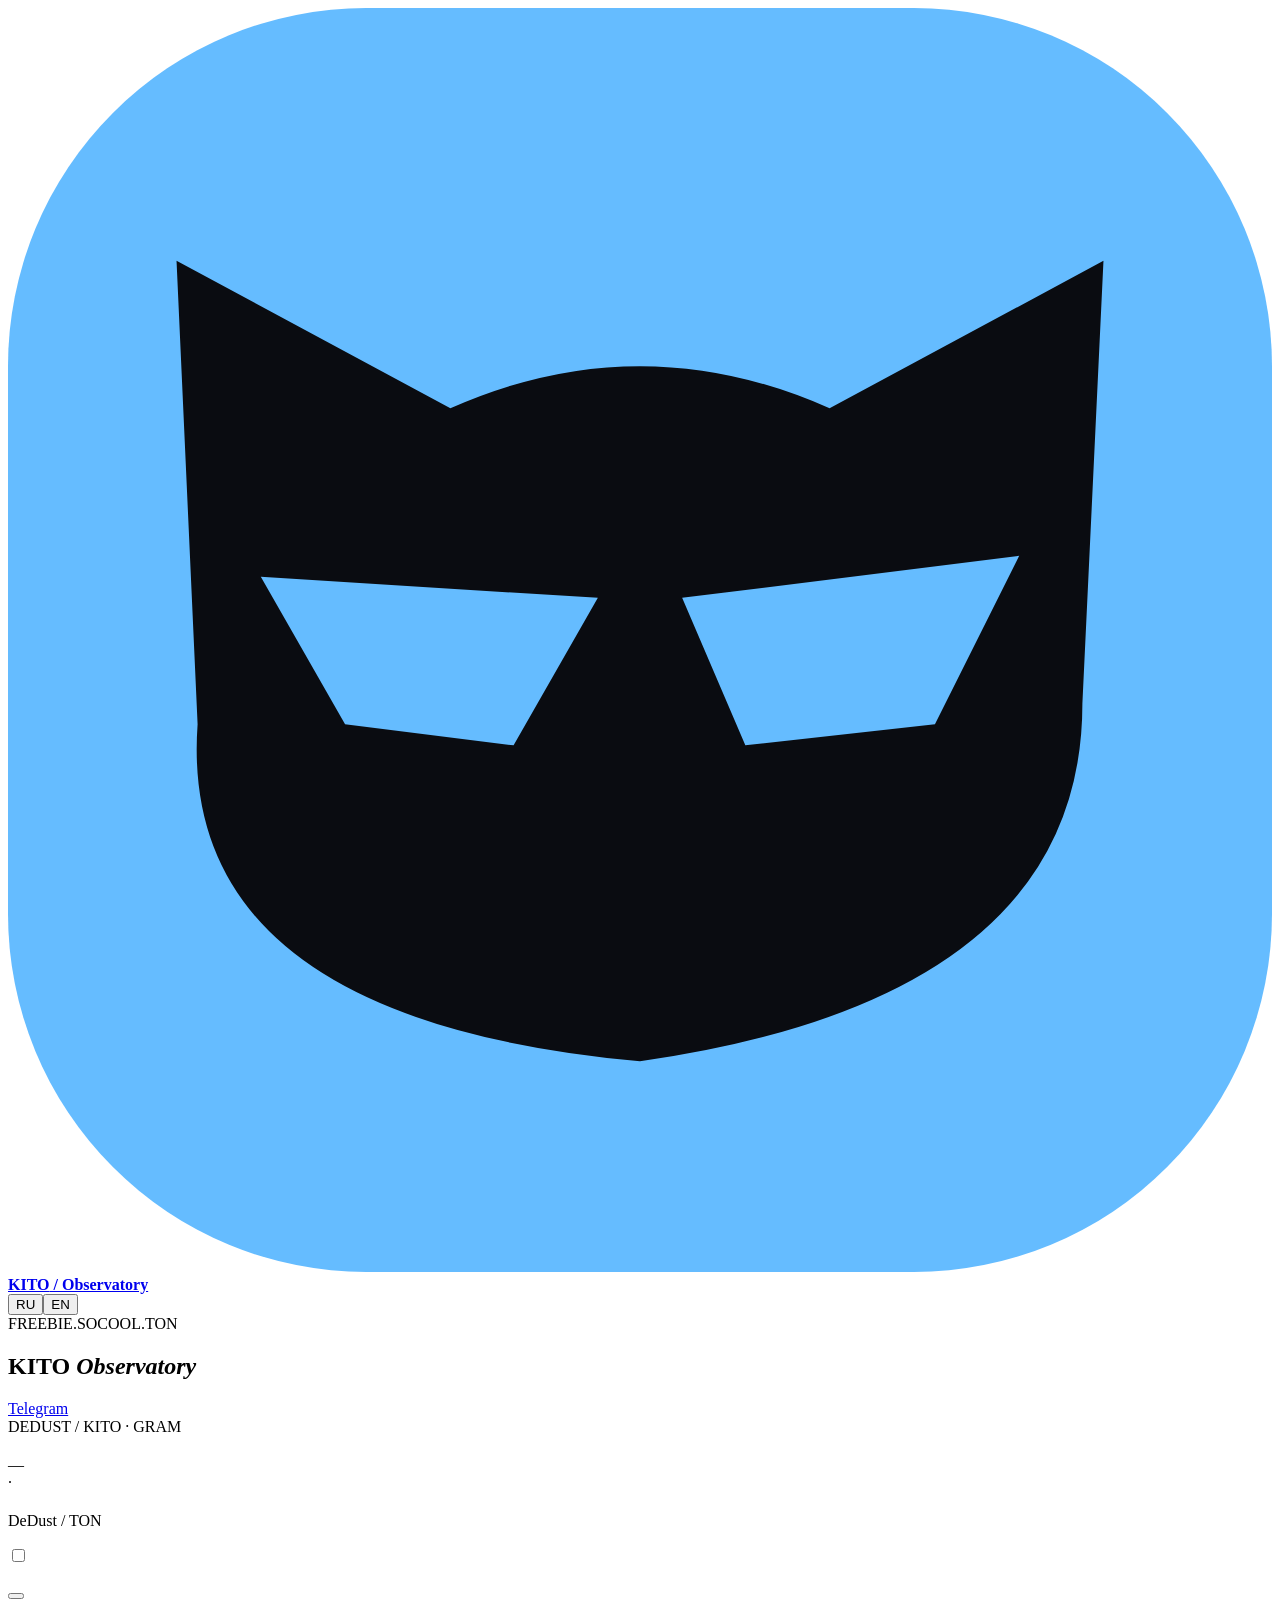
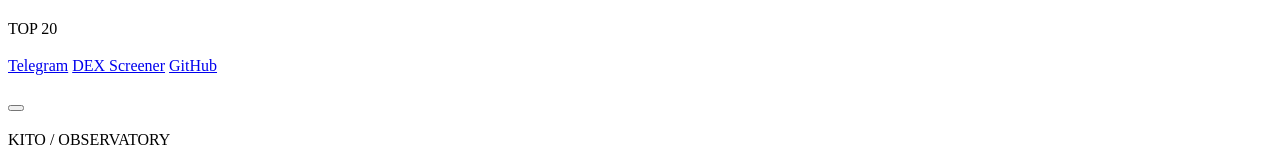
==== web/page.html @ 036d4688 "Add white postpunk ornaments, dark gradients and uniform useful-link buttons" ====
<!doctype html>
<html lang="ru"><head>
<meta charset="utf-8"><meta name="viewport" content="width=device-width,initial-scale=1">
<meta name="theme-color" content="#090b0e"><meta name="description" content="KITO Observatory — сделки DeDust, держатели и подтверждённые сжигания KITO в сети TON.">
<title>KITO Observatory · freebie.socool.ton</title><style>/*STYLE*/</style>
</head><body id="top">
<header><div class="wrap nav">
<a class="brand" href="#top"><svg viewBox="0 0 60 60" aria-hidden="true"><rect width="60" height="60" rx="17" fill="#65bcff"/><path fill="#0a0c11" d="m8 12 13 7q9-4 18 0l13-7-1 21q0 14-21 17Q8 48 9 34Z"/><path fill="#65bcff" d="m12 27 16 1-4 7-8-1Zm20 1 16-2-4 8-9 1Z"/></svg><strong>KITO<span> / Observatory</span></strong></a>
<nav id="nav"><a href="#market" data-t="navMarket"></a><a href="#activity" data-t="activity"></a><a href="#wallets" data-t="wallets"></a><a href="#links" data-t="links"></a></nav>
<div class="langs" aria-label="Language"><button id="ru" lang="ru">RU</button><button id="en" lang="en">EN</button></div>
</div></header>
<main class="wrap"><section class="hero"><div class="herotext"><div class="eyebrow"><i></i> FREEBIE.SOCOOL.TON</div><h1>KITO <em>Observatory</em></h1><p data-t="intro"></p><div class="introLinks"><a href="#market" data-t="toMarket"></a><a href="https://t.me/KitoCommunity">Telegram</a></div></div><div class="heroArt" aria-hidden="true"><!--CAT--></div></section>
<div class="printBand" aria-hidden="true"></div>
<section class="panel graph" id="market"><div class="graphTop"><div><div class="eyebrow"><i></i> DEDUST <span>/</span> KITO · GRAM</div><h2 data-t="price"></h2><div id="lastPrice" class="price">—</div></div><div id="periods" class="tabs"></div></div>
<div class="chartCaption"><span class="lineKey"></span><span data-t="chartKey"></span><span class="sep">·</span><span data-t="burnKey"></span></div>
<div id="plot"></div><div id="readout" aria-live="polite"></div><div id="chartInfo" class="note"></div></section>
<section class="summary"><div class="sectionHeading"><h2 data-t="summary"></h2></div><div id="stats"></div></section>
<div class="columns"><section id="activity" class="panel"><div class="sectionHeading"><h2 data-t="activity"></h2><span class="tag">DeDust / TON</span></div><p class="description" data-t="activityHint"></p><p class="walletLegend" id="walletLegend"></p><div id="filters" class="tabs"></div><label class="onlyBadges"><input type="checkbox" id="feedDomains"><span data-t="withBadges"></span></label><p class="note" id="feedNote"></p><div id="feed"></div><button class="more" id="more"></button></section>
<section id="wallets" class="panel"><div class="sectionHeading"><h2 data-t="wallets"></h2><span class="tag">TOP 20</span></div><div class="tabs" id="views"></div><div id="sellerPeriods" class="smallTabs"></div><p class="description" id="rankDescription"></p><p class="note" id="rankNote"></p><div id="rank"></div></section></div>
<section id="links" class="panel resources"><h2 data-t="links"></h2>
<div class="resourcesGrid">
<article><h3 data-t="projectResources"></h3><div class="resourceList">
<a href="https://linktr.ee/kito_ton" data-t="projectDirectory"></a>
<a href="https://t.me/KitoCommunity">Telegram</a>
<a href="https://dexscreener.com/ton/EQDBJK9IVV2MLjHxpsSj4DOuybmwnO0QjUTIoQVpdfgXb4qQ">DEX Screener</a>
<a href="https://dedust.io/swap/TON/EQCSLLVQ8qdhEqZUKaiKU7F6sVfnNPmQ4FsCpCo8olo795LP" data-t="swap"></a>
<a href="https://github.com/Freebielife/KITO">GitHub</a></div></article>
<article><h3 data-t="contractLabel"></h3><p class="contract" id="contractAddress"></p>
<div class="resourceList"><a id="contract" data-t="exploreContract"></a><button id="copy"></button></div></article>
<article><h3 data-t="domain"></h3><p data-t="domainText"></p>
<div class="resourceList"><a href="https://t.me/kitosocoolbot?startapp=ref_1147836539" data-t="domainLink"></a></div></article>
</div></section>
<footer><span>KITO / OBSERVATORY</span><a href="#top" data-t="up"></a></footer></main>
<script id="snapshot" type="application/json">__SNAPSHOT__</script><script>/*APP*/</script></body></html>
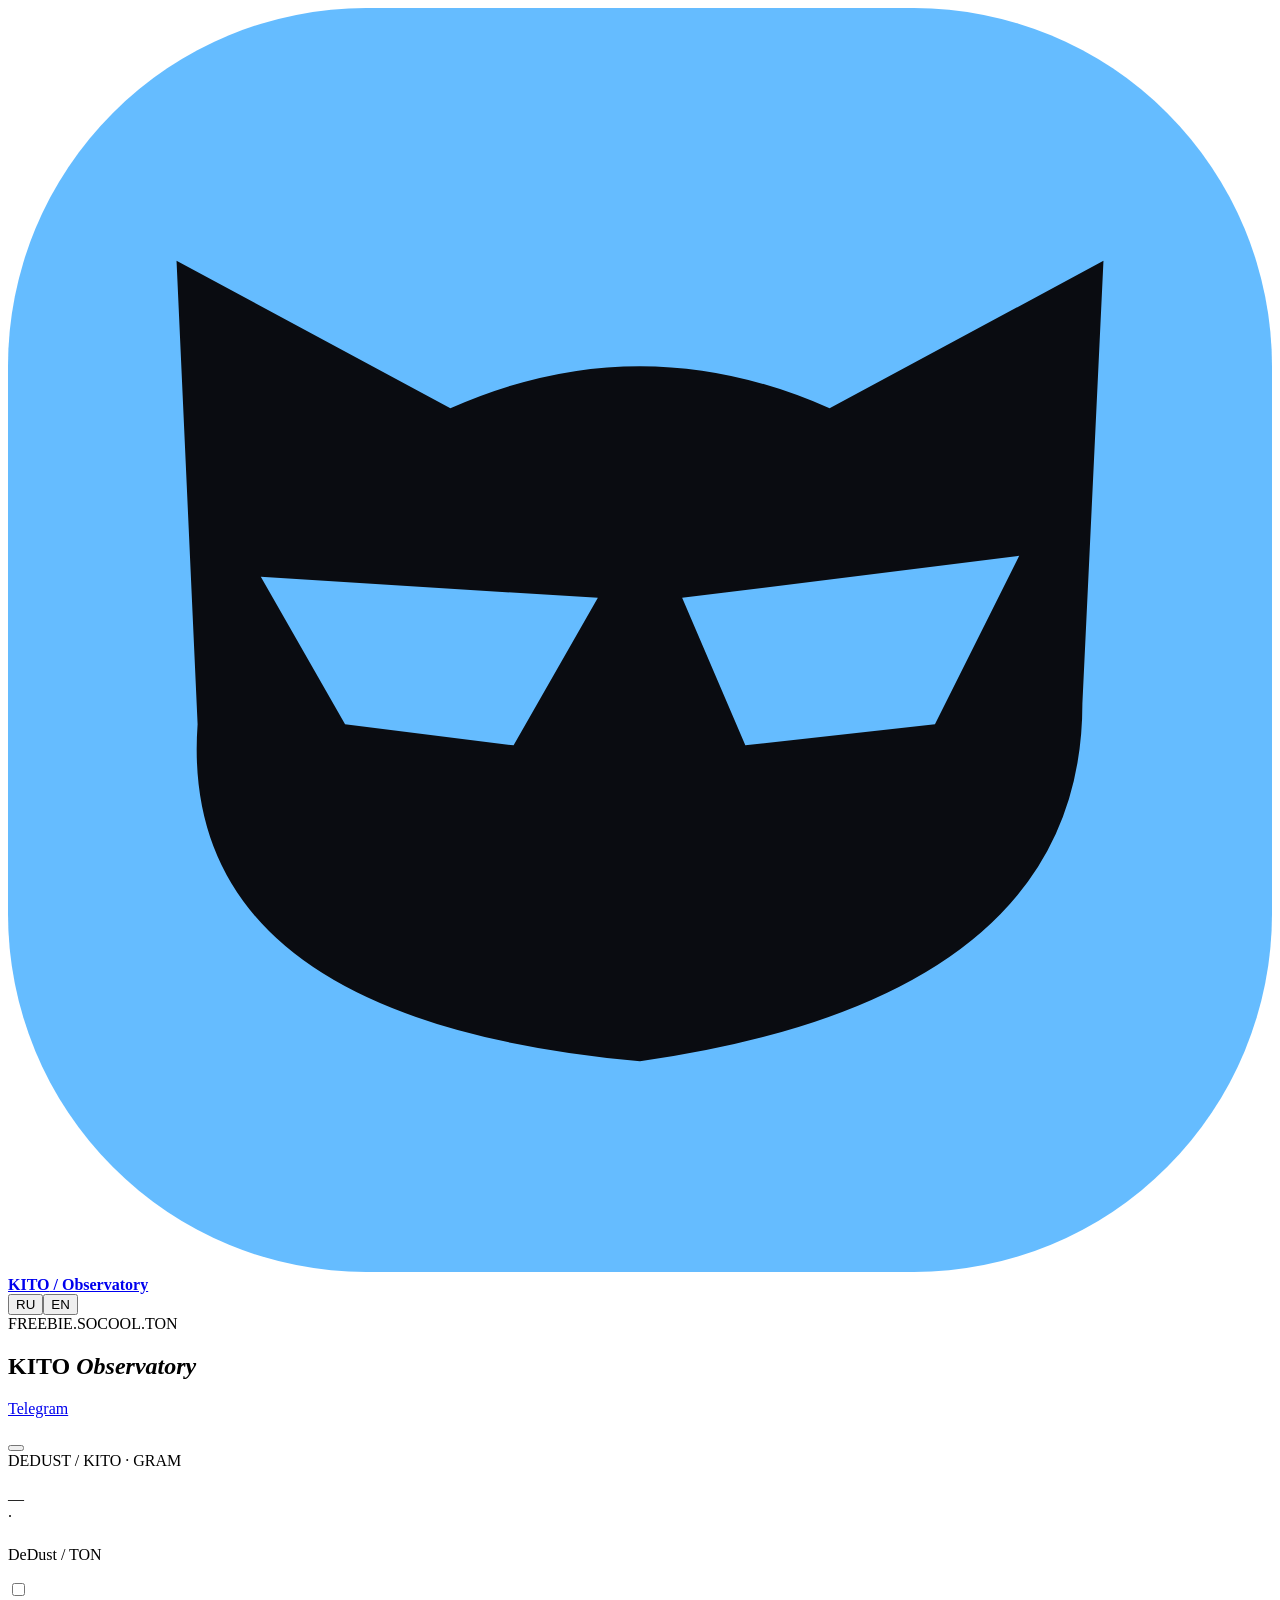
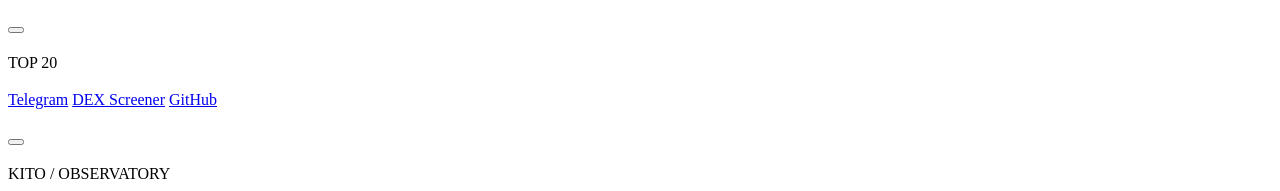
==== commit 33b5f3b5: "Refresh KITO every half hour and make browser snapshot updates resilient" ====
--- a/web/page.html
+++ b/web/page.html
@@ -11,6 +11,7 @@
 </div></header>
 <main class="wrap"><section class="hero"><div class="herotext"><div class="eyebrow"><i></i> FREEBIE.SOCOOL.TON</div><h1>KITO <em>Observatory</em></h1><p data-t="intro"></p><div class="introLinks"><a href="#market" data-t="toMarket"></a><a href="https://t.me/KitoCommunity">Telegram</a></div></div><div class="heroArt" aria-hidden="true"><!--CAT--></div></section>
 <div class="printBand" aria-hidden="true"></div>
+<section class="syncBar" aria-label="Data updates"><div><p id="syncStatus" role="status" aria-live="polite"></p><small id="syncDetail"></small></div><button id="refreshData" type="button"></button></section>
 <section class="panel graph" id="market"><div class="graphTop"><div><div class="eyebrow"><i></i> DEDUST <span>/</span> KITO · GRAM</div><h2 data-t="price"></h2><div id="lastPrice" class="price">—</div></div><div id="periods" class="tabs"></div></div>
 <div class="chartCaption"><span class="lineKey"></span><span data-t="chartKey"></span><span class="sep">·</span><span data-t="burnKey"></span></div>
 <div id="plot"></div><div id="readout" aria-live="polite"></div><div id="chartInfo" class="note"></div></section>
@@ -31,4 +32,4 @@
 <div class="resourceList"><a href="https://t.me/kitosocoolbot?startapp=ref_1147836539" data-t="domainLink"></a></div></article>
 </div></section>
 <footer><span>KITO / OBSERVATORY</span><a href="#top" data-t="up"></a></footer></main>
-<script id="snapshot" type="application/json">__SNAPSHOT__</script><script>/*APP*/</script></body></html>
+<script id="snapshot" type="application/json">__SNAPSHOT__</script><script>/*LOADER*/</script><script>/*APP*/</script></body></html>
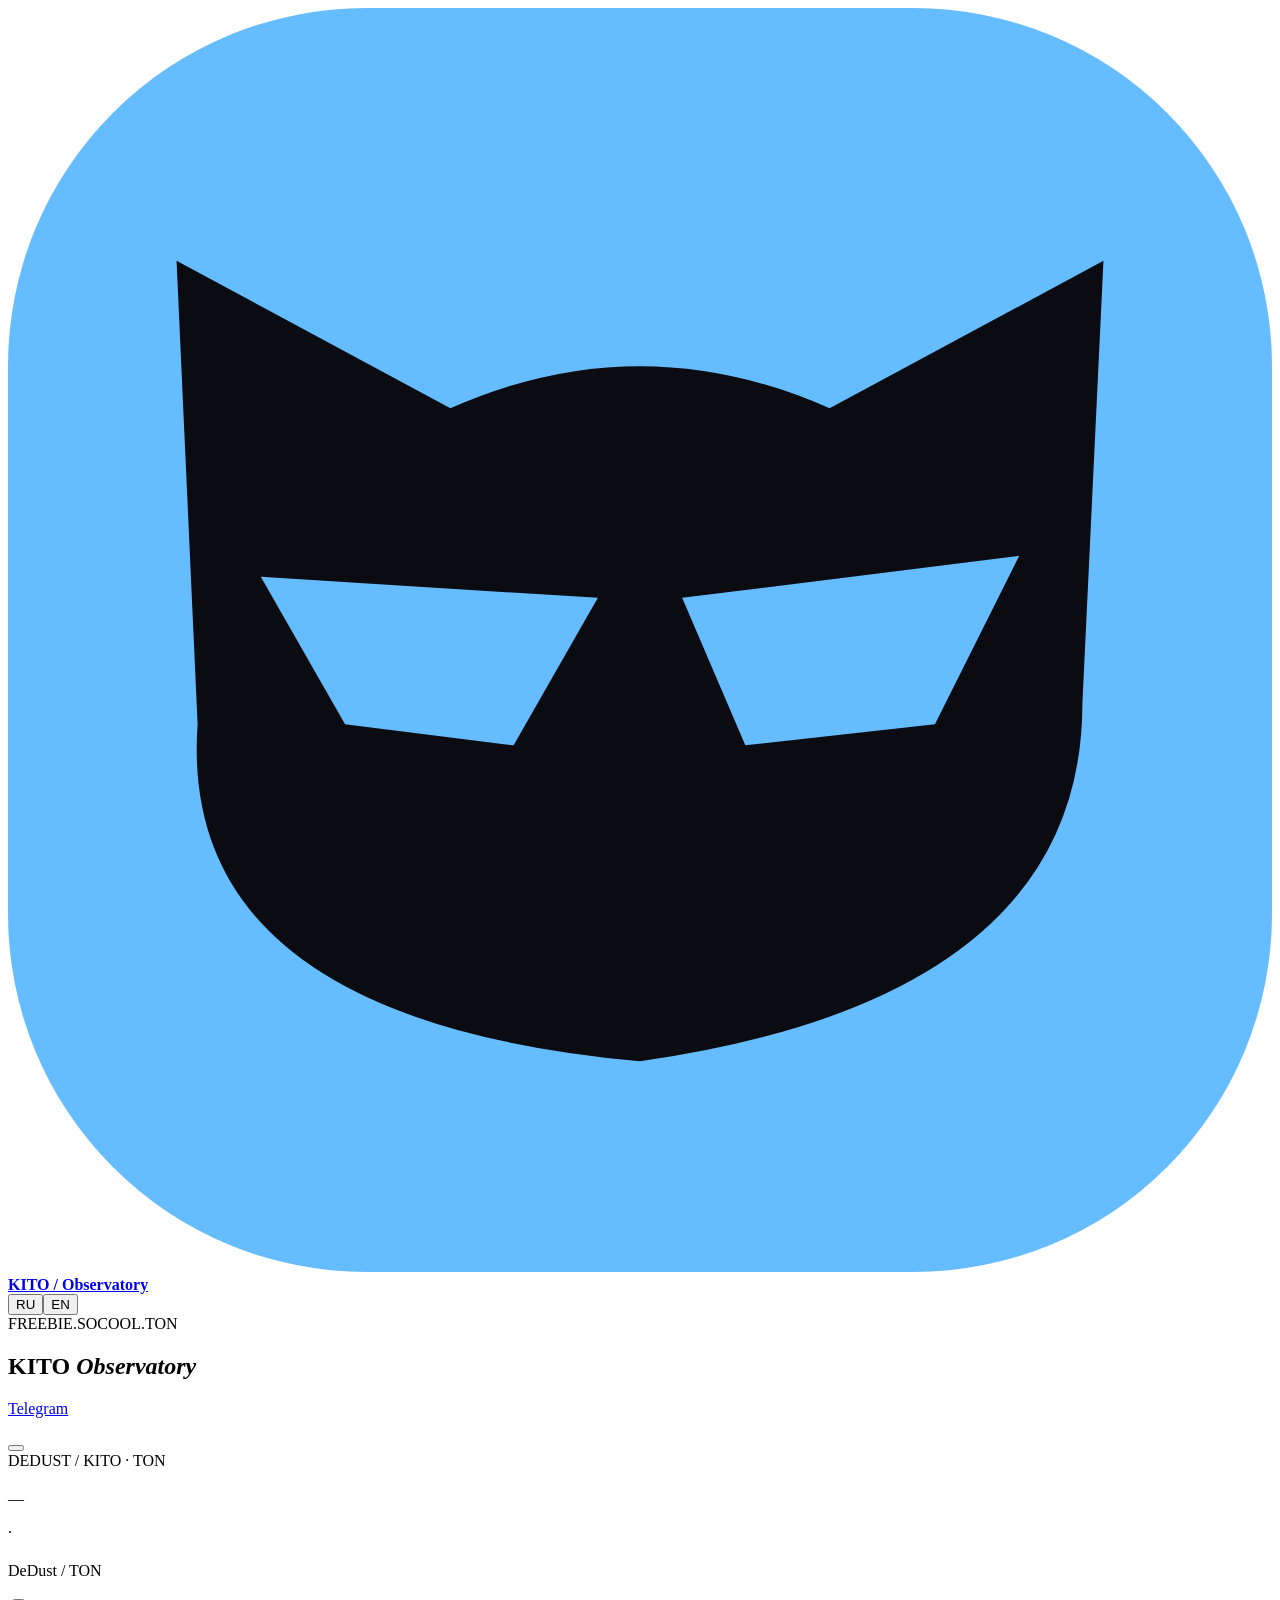
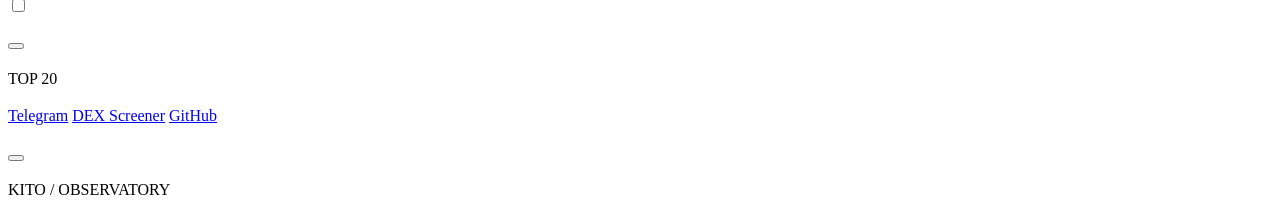
==== commit af25c325: "Replace inverse quote chart with estimated KITO market cap in TON Add period change, range labels an" ====
--- a/web/page.html
+++ b/web/page.html
@@ -12,9 +12,9 @@
 <main class="wrap"><section class="hero"><div class="herotext"><div class="eyebrow"><i></i> FREEBIE.SOCOOL.TON</div><h1>KITO <em>Observatory</em></h1><p data-t="intro"></p><div class="introLinks"><a href="#market" data-t="toMarket"></a><a href="https://t.me/KitoCommunity">Telegram</a></div></div><div class="heroArt" aria-hidden="true"><!--CAT--></div></section>
 <div class="printBand" aria-hidden="true"></div>
 <section class="syncBar" aria-label="Data updates"><div><p id="syncStatus" role="status" aria-live="polite"></p><small id="syncDetail"></small></div><button id="refreshData" type="button"></button></section>
-<section class="panel graph" id="market"><div class="graphTop"><div><div class="eyebrow"><i></i> DEDUST <span>/</span> KITO · GRAM</div><h2 data-t="price"></h2><div id="lastPrice" class="price">—</div></div><div id="periods" class="tabs"></div></div>
+<section class="panel graph" id="market"><div class="graphTop"><div><div class="eyebrow"><i></i> DEDUST <span>/</span> KITO · TON</div><h2 data-t="price"></h2><div class="capHeadline"><div id="lastPrice" class="price">—</div><span id="capChange" class="capChange"></span></div><p id="capPeriod" class="note"></p></div><div id="periods" class="tabs"></div></div>
 <div class="chartCaption"><span class="lineKey"></span><span data-t="chartKey"></span><span class="sep">·</span><span data-t="burnKey"></span></div>
-<div id="plot"></div><div id="readout" aria-live="polite"></div><div id="chartInfo" class="note"></div></section>
+<div id="plot"></div><div class="capRange"><span id="capLow"></span><span id="capHigh"></span></div><div id="readout" aria-live="polite"></div><div id="chartInfo" class="note"></div><p class="capMethod" data-t="capMethod"></p></section>
 <section class="summary"><div class="sectionHeading"><h2 data-t="summary"></h2></div><div id="stats"></div></section>
 <div class="columns"><section id="activity" class="panel"><div class="sectionHeading"><h2 data-t="activity"></h2><span class="tag">DeDust / TON</span></div><p class="description" data-t="activityHint"></p><p class="walletLegend" id="walletLegend"></p><div id="filters" class="tabs"></div><label class="onlyBadges"><input type="checkbox" id="feedDomains"><span data-t="withBadges"></span></label><p class="note" id="feedNote"></p><div id="feed"></div><button class="more" id="more"></button></section>
 <section id="wallets" class="panel"><div class="sectionHeading"><h2 data-t="wallets"></h2><span class="tag">TOP 20</span></div><div class="tabs" id="views"></div><div id="sellerPeriods" class="smallTabs"></div><p class="description" id="rankDescription"></p><p class="note" id="rankNote"></p><div id="rank"></div></section></div>
@@ -32,4 +32,4 @@
 <div class="resourceList"><a href="https://t.me/kitosocoolbot?startapp=ref_1147836539" data-t="domainLink"></a></div></article>
 </div></section>
 <footer><span>KITO / OBSERVATORY</span><a href="#top" data-t="up"></a></footer></main>
-<script id="snapshot" type="application/json">__SNAPSHOT__</script><script>/*LOADER*/</script><script>/*APP*/</script></body></html>
+<script id="snapshot" type="application/json">__SNAPSHOT__</script><script>/*LOADER*/</script><script>/*MARKET_CAP*/</script><script>/*APP*/</script></body></html>
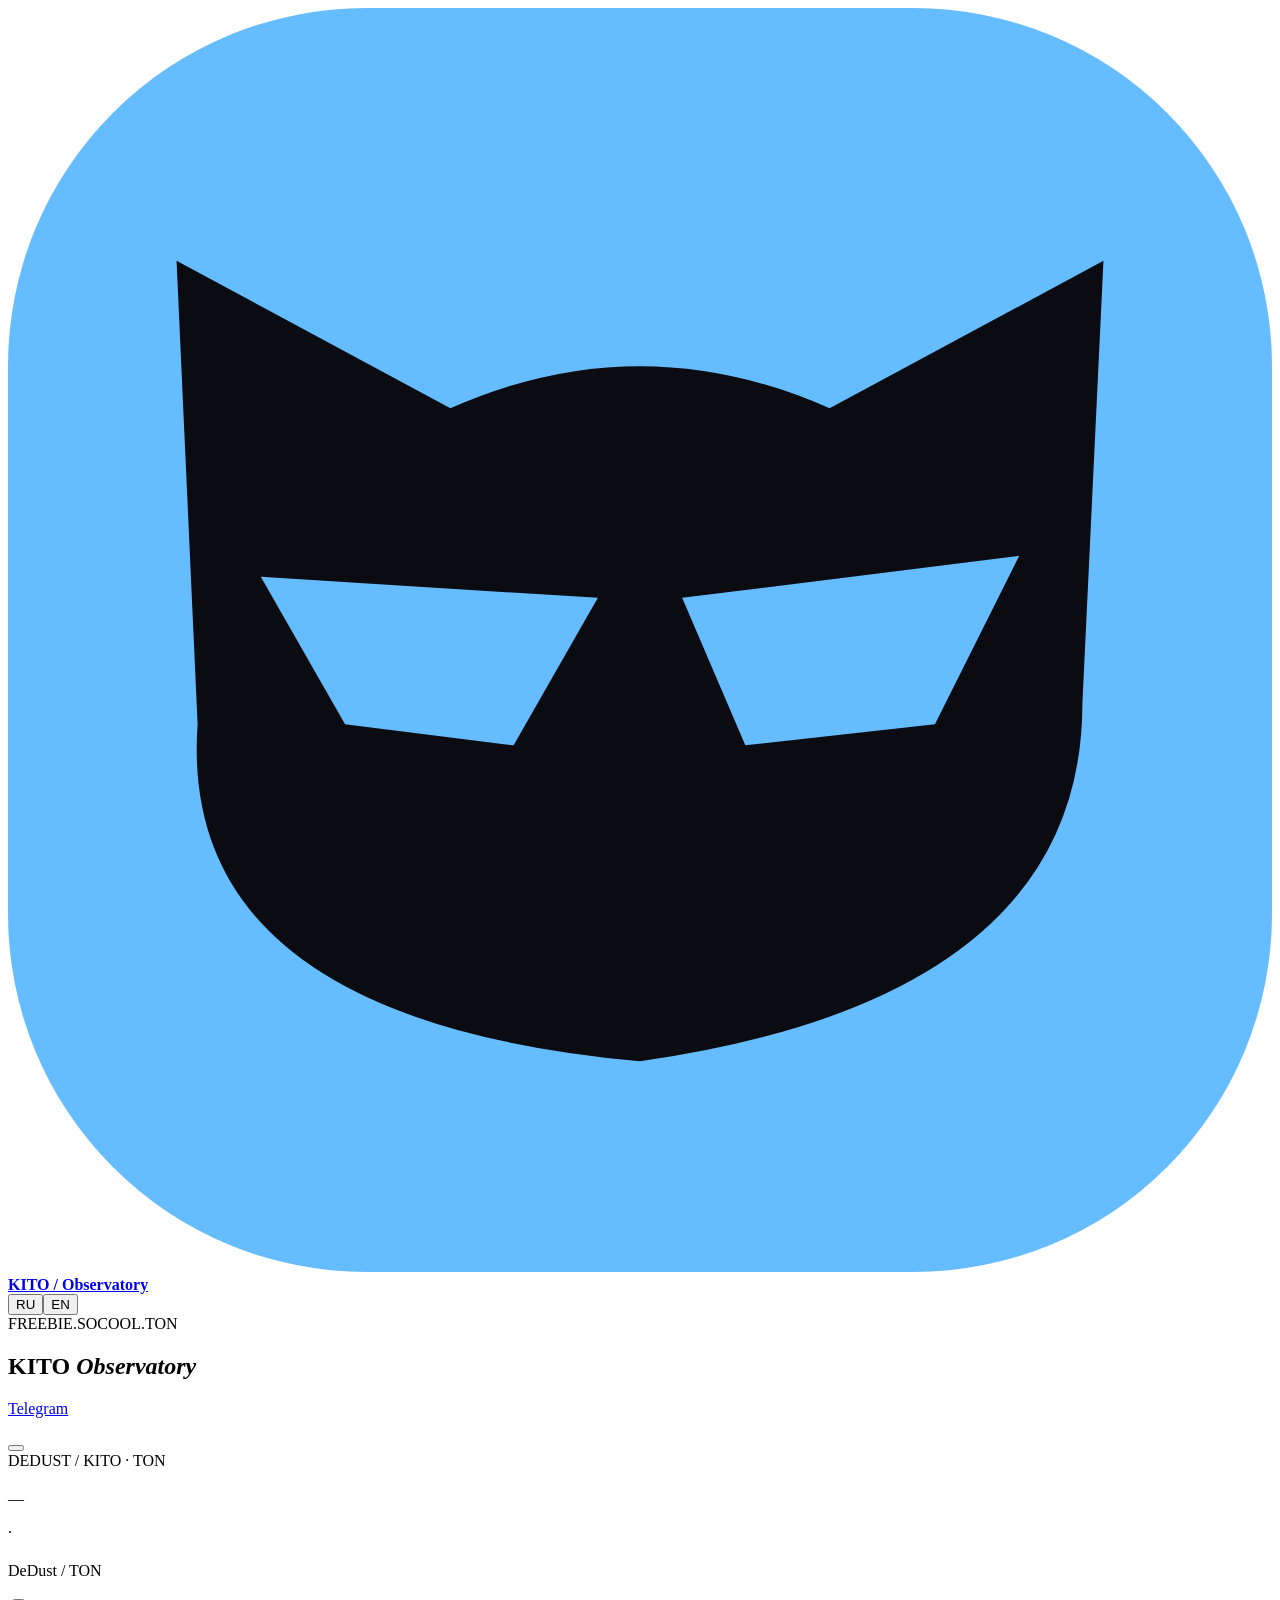
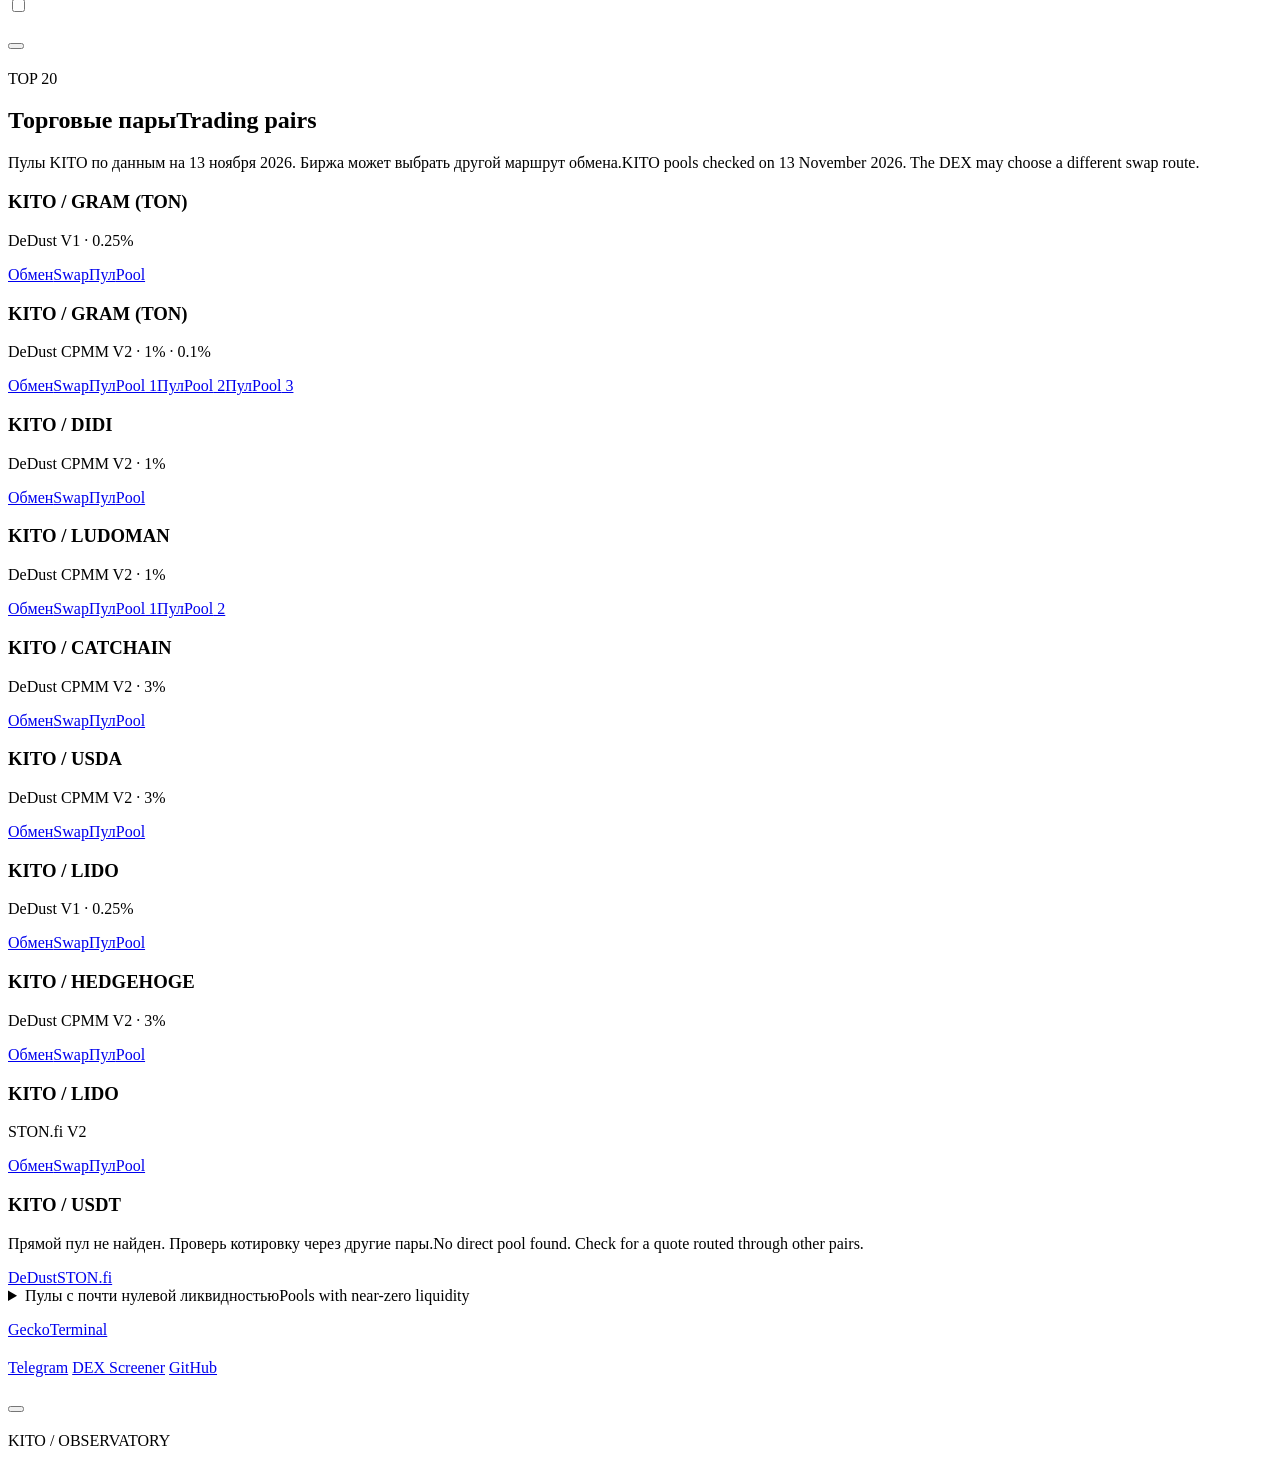
==== commit 618a771b: "Add on-chain wallet badges and trading pools" ====
--- a/web/page.html
+++ b/web/page.html
@@ -18,6 +18,14 @@
 <section class="summary"><div class="sectionHeading"><h2 data-t="summary"></h2></div><div id="stats"></div></section>
 <div class="columns"><section id="activity" class="panel"><div class="sectionHeading"><h2 data-t="activity"></h2><span class="tag">DeDust / TON</span></div><p class="description" data-t="activityHint"></p><p class="walletLegend" id="walletLegend"></p><div id="filters" class="tabs"></div><label class="onlyBadges"><input type="checkbox" id="feedDomains"><span data-t="withBadges"></span></label><p class="note" id="feedNote"></p><div id="feed"></div><button class="more" id="more"></button></section>
 <section id="wallets" class="panel"><div class="sectionHeading"><h2 data-t="wallets"></h2><span class="tag">TOP 20</span></div><div class="tabs" id="views"></div><div id="sellerPeriods" class="smallTabs"></div><p class="description" id="rankDescription"></p><p class="note" id="rankNote"></p><div id="rank"></div></section></div>
+<section id="pools" class="panel resources" aria-labelledby="pools-title">
+<h2 id="pools-title"><span lang="ru">Торговые пары</span><span lang="en">Trading pairs</span></h2>
+<p class="poolIntro"><span lang="ru">Пулы KITO по данным на 13 ноября 2026. Биржа может выбрать другой маршрут обмена.</span><span lang="en">KITO pools checked on 13 November 2026. The DEX may choose a different swap route.</span></p>
+<div class="poolGrid"><article class="poolCard"><h3>KITO / GRAM (TON)</h3><p>DeDust V1 · 0.25%</p><div class="poolActions"><a href="https://dedust.io/swap/EQCSLLVQ8qdhEqZUKaiKU7F6sVfnNPmQ4FsCpCo8olo795LP/TON" target="_blank" rel="noopener noreferrer"><span lang="ru">Обмен</span><span lang="en">Swap</span></a><a href="https://www.geckoterminal.com/ton/pools/EQDBJK9IVV2MLjHxpsSj4DOuybmwnO0QjUTIoQVpdfgXb4qQ" target="_blank" rel="noopener noreferrer"><span lang="ru">Пул</span><span lang="en">Pool</span></a></div></article><article class="poolCard"><h3>KITO / GRAM (TON)</h3><p>DeDust CPMM V2 · 1% · 0.1%</p><div class="poolActions"><a href="https://dedust.io/swap/EQCSLLVQ8qdhEqZUKaiKU7F6sVfnNPmQ4FsCpCo8olo795LP/TON" target="_blank" rel="noopener noreferrer"><span lang="ru">Обмен</span><span lang="en">Swap</span></a><a href="https://gram.org/address/EQDOz1eqz2zooTIrqnll5y8-YO0NrnQ1ZIgq1HoYIrFV1Zfk" target="_blank" rel="noopener noreferrer"><span lang="ru">Пул</span><span lang="en">Pool</span> 1</a><a href="https://www.geckoterminal.com/ton/pools/EQBSjgLRcqjEcNvVLPR62wwfx8FKpGnrIoJsfigAFbc17ytL" target="_blank" rel="noopener noreferrer"><span lang="ru">Пул</span><span lang="en">Pool</span> 2</a><a href="https://www.geckoterminal.com/ton/pools/EQDxIa3nNfrsLYf-u7_CA9l5DtEzLDtiwena3tOeqjbALrll" target="_blank" rel="noopener noreferrer"><span lang="ru">Пул</span><span lang="en">Pool</span> 3</a></div></article><article class="poolCard"><h3>KITO / DIDI</h3><p>DeDust CPMM V2 · 1%</p><div class="poolActions"><a href="https://dedust.io/swap/EQCSLLVQ8qdhEqZUKaiKU7F6sVfnNPmQ4FsCpCo8olo795LP/EQCRUitj7ehYvSzZKTyhq02-HpbhLNgAvnMF5I7Dx31QxIAH" target="_blank" rel="noopener noreferrer"><span lang="ru">Обмен</span><span lang="en">Swap</span></a><a href="https://www.geckoterminal.com/ton/pools/EQANnU5DHA8r443fW0udnBim9H-WXRstxCUNw7XF74D5mkMP" target="_blank" rel="noopener noreferrer"><span lang="ru">Пул</span><span lang="en">Pool</span></a></div></article><article class="poolCard"><h3>KITO / LUDOMAN</h3><p>DeDust CPMM V2 · 1%</p><div class="poolActions"><a href="https://dedust.io/swap/EQCSLLVQ8qdhEqZUKaiKU7F6sVfnNPmQ4FsCpCo8olo795LP/EQDbKihXMZuNfl7m7VcNrHIyYYYgCFPhccIqNN_ocNn-PBCb" target="_blank" rel="noopener noreferrer"><span lang="ru">Обмен</span><span lang="en">Swap</span></a><a href="https://www.geckoterminal.com/ton/pools/EQCZZLM3GSpiy9wThrt3HmQ5hyvJe40jk29dpIkCg3IS5S4M" target="_blank" rel="noopener noreferrer"><span lang="ru">Пул</span><span lang="en">Pool</span> 1</a><a href="https://www.geckoterminal.com/ton/pools/EQCJJiws0e1N7U-SprEyAWgaoVtbJuBTpHSw_yV1oz5sI8ZP" target="_blank" rel="noopener noreferrer"><span lang="ru">Пул</span><span lang="en">Pool</span> 2</a></div></article><article class="poolCard"><h3>KITO / CATCHAIN</h3><p>DeDust CPMM V2 · 3%</p><div class="poolActions"><a href="https://dedust.io/swap/EQCSLLVQ8qdhEqZUKaiKU7F6sVfnNPmQ4FsCpCo8olo795LP/EQAOLGOVGr1z7Je3tn-1fKEIXmUYTduh2hnYzxBmhzFqDgIu" target="_blank" rel="noopener noreferrer"><span lang="ru">Обмен</span><span lang="en">Swap</span></a><a href="https://www.geckoterminal.com/ton/pools/EQDsfcBJvOfy7Z52s1cYt-XNS703I2OG0bBKgfz54Ce-LerW" target="_blank" rel="noopener noreferrer"><span lang="ru">Пул</span><span lang="en">Pool</span></a></div></article><article class="poolCard"><h3>KITO / USDA</h3><p>DeDust CPMM V2 · 3%</p><div class="poolActions"><a href="https://dedust.io/swap/EQCSLLVQ8qdhEqZUKaiKU7F6sVfnNPmQ4FsCpCo8olo795LP/EQBFzVi0BUoGQ79Ld7o41_l1soo5BClojFkVz0oxXk1R9rAM" target="_blank" rel="noopener noreferrer"><span lang="ru">Обмен</span><span lang="en">Swap</span></a><a href="https://gram.org/address/EQCvKJq4OYjFUsY8Yvd7KfFQu6vGTS4wWlzm42KO3BfqtOGY" target="_blank" rel="noopener noreferrer"><span lang="ru">Пул</span><span lang="en">Pool</span></a></div></article><article class="poolCard"><h3>KITO / LIDO</h3><p>DeDust V1 · 0.25%</p><div class="poolActions"><a href="https://dedust.io/swap/EQCSLLVQ8qdhEqZUKaiKU7F6sVfnNPmQ4FsCpCo8olo795LP/EQB0qvaRnxFX5o9OreXZZs0QEr4ptZcBwC40wfgd3Gp1n6WB" target="_blank" rel="noopener noreferrer"><span lang="ru">Обмен</span><span lang="en">Swap</span></a><a href="https://gram.org/address/EQCJxS2nTzjUGQRZaa4y0qqdkRCXF8EDUBoTpwQQ_PNj6ORp" target="_blank" rel="noopener noreferrer"><span lang="ru">Пул</span><span lang="en">Pool</span></a></div></article><article class="poolCard"><h3>KITO / HEDGEHOGE</h3><p>DeDust CPMM V2 · 3%</p><div class="poolActions"><a href="https://dedust.io/swap/EQCSLLVQ8qdhEqZUKaiKU7F6sVfnNPmQ4FsCpCo8olo795LP/EQA60Fa8RTvHct9PQvxvh-1gMiRsFCRErsg5YKsHdkACRy8S" target="_blank" rel="noopener noreferrer"><span lang="ru">Обмен</span><span lang="en">Swap</span></a><a href="https://www.geckoterminal.com/ton/pools/EQD_KEwmvXT3aab0la7hRJ5ekop5euLIuv5thoqfEyGSS08X" target="_blank" rel="noopener noreferrer"><span lang="ru">Пул</span><span lang="en">Pool</span></a></div></article><article class="poolCard"><h3>KITO / LIDO</h3><p>STON.fi V2</p><div class="poolActions"><a href="https://app.ston.fi/swap?ft=EQCSLLVQ8qdhEqZUKaiKU7F6sVfnNPmQ4FsCpCo8olo795LP&amp;tt=EQB0qvaRnxFX5o9OreXZZs0QEr4ptZcBwC40wfgd3Gp1n6WB" target="_blank" rel="noopener noreferrer"><span lang="ru">Обмен</span><span lang="en">Swap</span></a><a href="https://gram.org/address/EQCzLaCK0xuwaARC6oNKmVmdEt6wp36w-MYbZ-Sxd6ZVbbJp" target="_blank" rel="noopener noreferrer"><span lang="ru">Пул</span><span lang="en">Pool</span></a></div></article></div>
+<div class="poolRoute"><h3>KITO / USDT</h3><p><span lang="ru">Прямой пул не найден. Проверь котировку через другие пары.</span><span lang="en">No direct pool found. Check for a quote routed through other pairs.</span></p><div class="poolActions"><a href="https://dedust.io/swap/EQCSLLVQ8qdhEqZUKaiKU7F6sVfnNPmQ4FsCpCo8olo795LP/EQCxE6mUtQJKFnGfaROTKOt1lZbDiiX1kCixRv7Nw2Id_sDs" target="_blank" rel="noopener noreferrer">DeDust</a><a href="https://app.ston.fi/swap?ft=EQCSLLVQ8qdhEqZUKaiKU7F6sVfnNPmQ4FsCpCo8olo795LP&amp;tt=EQCxE6mUtQJKFnGfaROTKOt1lZbDiiX1kCixRv7Nw2Id_sDs" target="_blank" rel="noopener noreferrer">STON.fi</a></div></div>
+<details class="poolTiny"><summary><span lang="ru">Пулы с почти нулевой ликвидностью</span><span lang="en">Pools with near-zero liquidity</span></summary><div class="poolGrid"><article class="poolCard"><h3>KITO / GRAM (TON)</h3><p>STON.fi V1</p><div class="poolActions"><a href="https://gram.org/address/EQCb_13gVeuFyfQNNUr9lgYU3mFrFJr7cup0JowdVOYm0u86" target="_blank" rel="noopener noreferrer"><span lang="ru">Пул</span><span lang="en">Pool</span></a></div></article><article class="poolCard"><h3>KITO / PROME</h3><p>DeDust V1 · 0.25%</p><div class="poolActions"><a href="https://gram.org/address/EQC46OrnFkcXMFt97cia9O0VY0D5QNDhBhtavqUrwc-jmB6n" target="_blank" rel="noopener noreferrer"><span lang="ru">Пул</span><span lang="en">Pool</span></a></div></article></div></details>
+<p class="poolSources"><a href="https://api.geckoterminal.com/api/v2/networks/ton/tokens/EQCSLLVQ8qdhEqZUKaiKU7F6sVfnNPmQ4FsCpCo8olo795LP/pools" target="_blank" rel="noopener noreferrer">GeckoTerminal</a></p>
+</section>
 <section id="links" class="panel resources"><h2 data-t="links"></h2>
 <div class="resourcesGrid">
 <article><h3 data-t="projectResources"></h3><div class="resourceList">
@@ -32,4 +40,5 @@
 <div class="resourceList"><a href="https://t.me/kitosocoolbot?startapp=ref_1147836539" data-t="domainLink"></a></div></article>
 </div></section>
 <footer><span>KITO / OBSERVATORY</span><a href="#top" data-t="up"></a></footer></main>
+<template id="badge-icon-staking"><img src="__BADGE_STAKING__" alt="" width="18" height="18"></template><template id="badge-icon-vnuk"><img src="__BADGE_VNUK__" alt="" width="18" height="18"></template><template id="badge-icon-joystick"><img src="__BADGE_JOYSTICK__" alt="" width="18" height="18"></template><template id="badge-icon-phoenix"><img src="__BADGE_PHOENIX__" alt="" width="18" height="18"></template>
 <script id="snapshot" type="application/json">__SNAPSHOT__</script><script>/*LOADER*/</script><script>/*MARKET_CAP*/</script><script>/*APP*/</script></body></html>
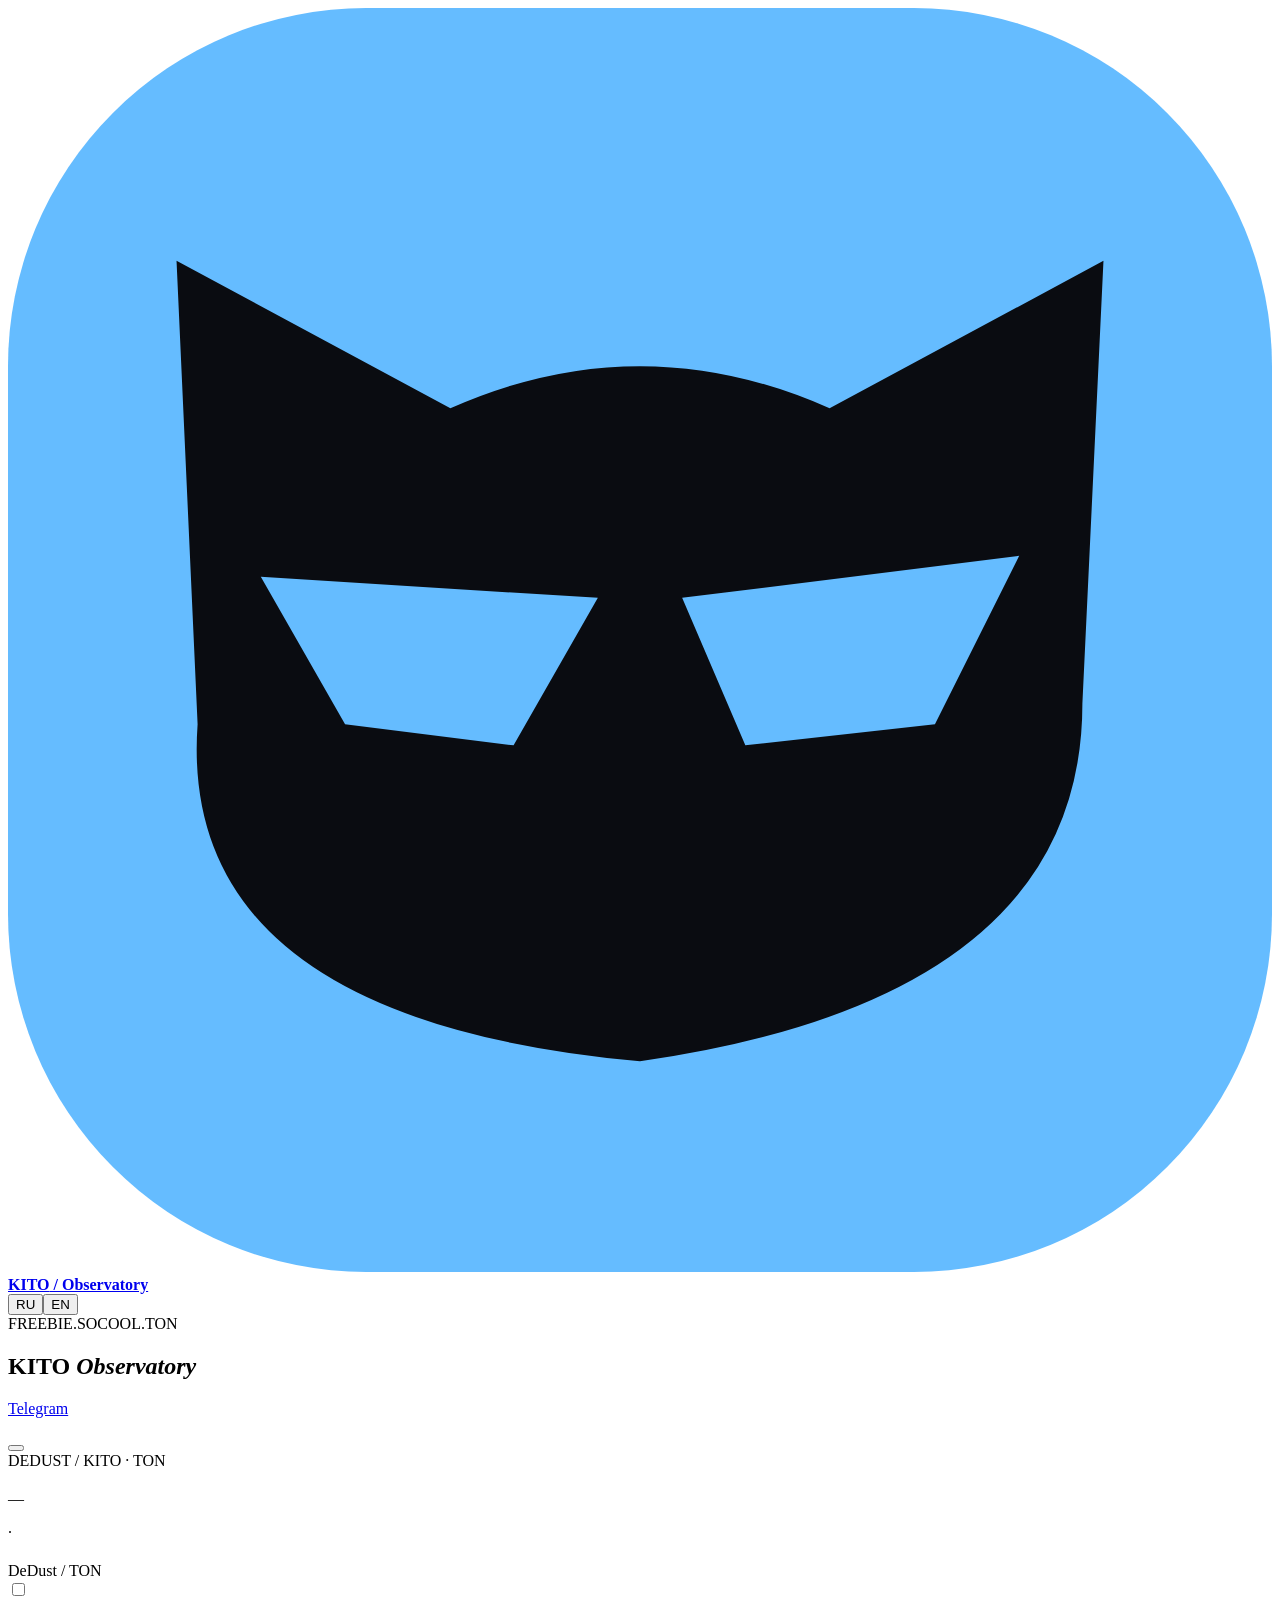
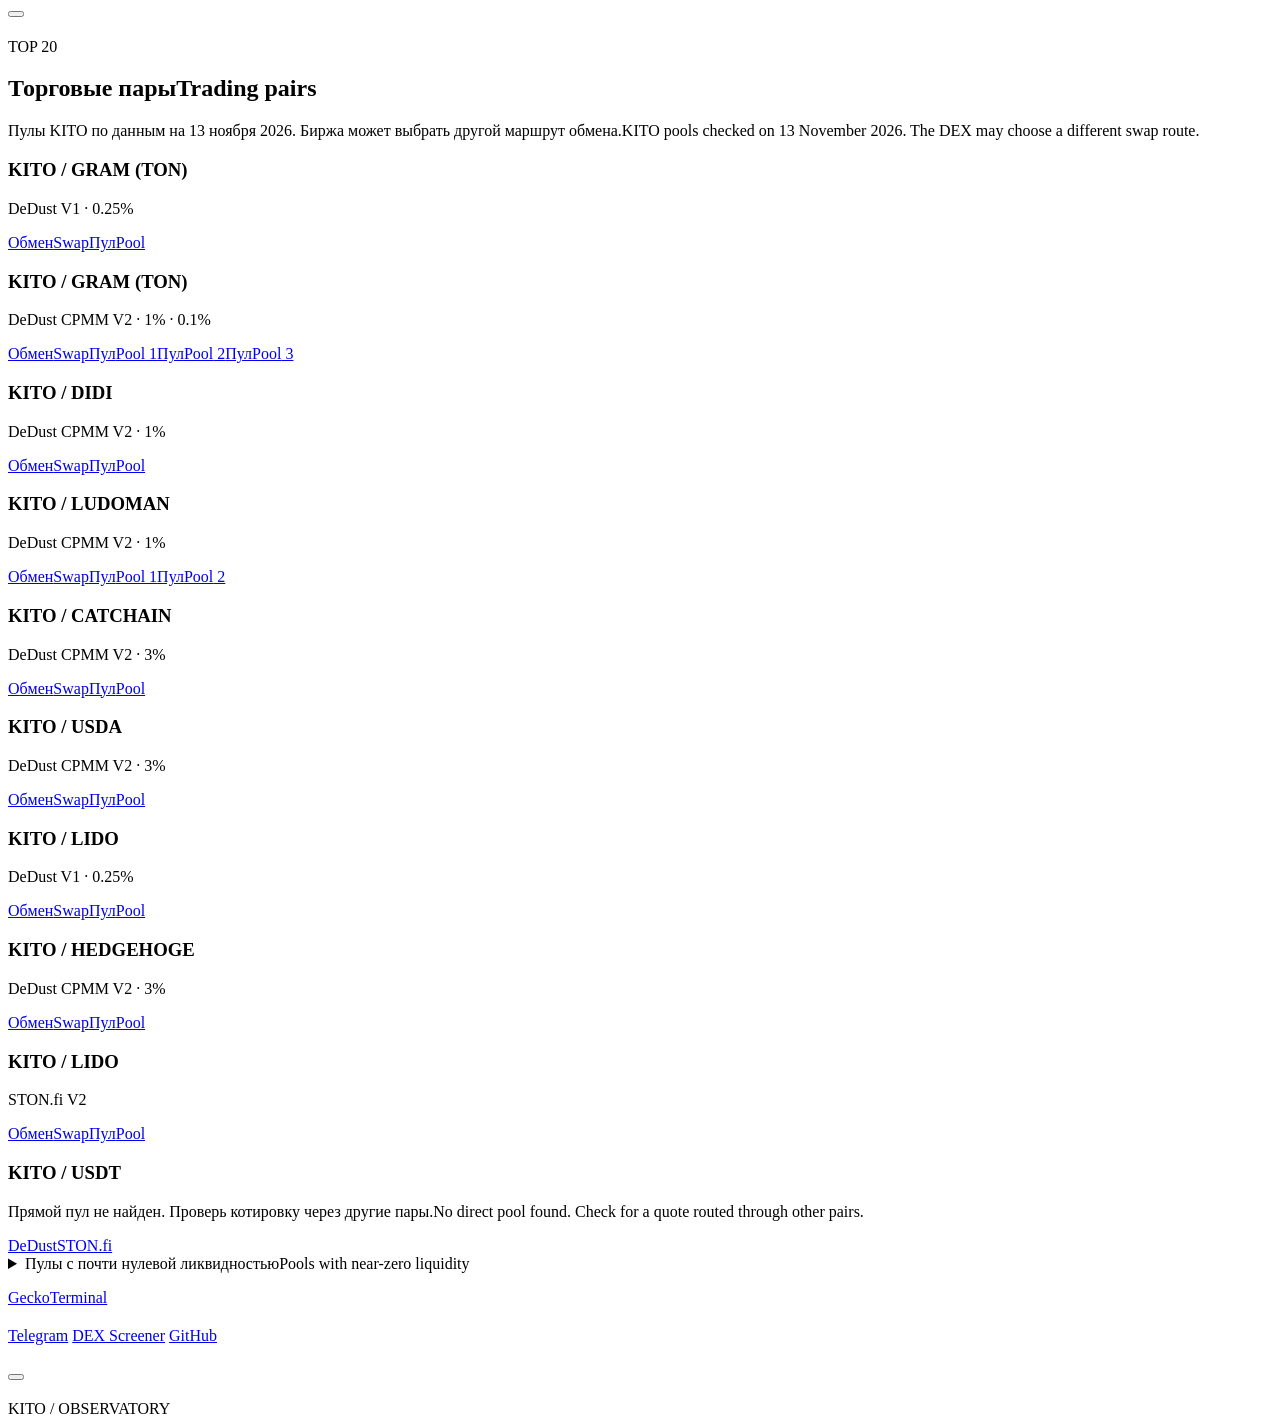
==== commit 49b89522: "Show verified wallet identities and simplify mobile activity" ====
--- a/web/page.html
+++ b/web/page.html
@@ -16,8 +16,8 @@
 <div class="chartCaption"><span class="lineKey"></span><span data-t="chartKey"></span><span class="sep">·</span><span data-t="burnKey"></span></div>
 <div id="plot"></div><div class="capRange"><span id="capLow"></span><span id="capHigh"></span></div><div id="readout" aria-live="polite"></div><div id="chartInfo" class="note"></div><p class="capMethod" data-t="capMethod"></p></section>
 <section class="summary"><div class="sectionHeading"><h2 data-t="summary"></h2></div><div id="stats"></div></section>
-<div class="columns"><section id="activity" class="panel"><div class="sectionHeading"><h2 data-t="activity"></h2><span class="tag">DeDust / TON</span></div><p class="description" data-t="activityHint"></p><p class="walletLegend" id="walletLegend"></p><div id="filters" class="tabs"></div><label class="onlyBadges"><input type="checkbox" id="feedDomains"><span data-t="withBadges"></span></label><p class="note" id="feedNote"></p><div id="feed"></div><button class="more" id="more"></button></section>
-<section id="wallets" class="panel"><div class="sectionHeading"><h2 data-t="wallets"></h2><span class="tag">TOP 20</span></div><div class="tabs" id="views"></div><div id="sellerPeriods" class="smallTabs"></div><p class="description" id="rankDescription"></p><p class="note" id="rankNote"></p><div id="rank"></div></section></div>
+<div class="columns"><section id="activity" class="panel"><div class="sectionHeading"><h2 data-t="activity"></h2><span class="tag">DeDust / TON</span></div><div id="filters" class="tabs"></div><label class="onlyBadges"><input type="checkbox" id="feedDomains"><span data-t="withBadges"></span></label><div id="feed"></div><button class="more" id="more"></button></section>
+<section id="wallets" class="panel"><div class="sectionHeading"><h2 data-t="wallets"></h2><span class="tag">TOP 20</span></div><div class="tabs" id="views"></div><div id="sellerPeriods" class="smallTabs"></div><div id="rank"></div></section></div>
 <section id="pools" class="panel resources" aria-labelledby="pools-title">
 <h2 id="pools-title"><span lang="ru">Торговые пары</span><span lang="en">Trading pairs</span></h2>
 <p class="poolIntro"><span lang="ru">Пулы KITO по данным на 13 ноября 2026. Биржа может выбрать другой маршрут обмена.</span><span lang="en">KITO pools checked on 13 November 2026. The DEX may choose a different swap route.</span></p>
@@ -40,5 +40,5 @@
 <div class="resourceList"><a href="https://t.me/kitosocoolbot?startapp=ref_1147836539" data-t="domainLink"></a></div></article>
 </div></section>
 <footer><span>KITO / OBSERVATORY</span><a href="#top" data-t="up"></a></footer></main>
-<template id="badge-icon-staking"><img src="__BADGE_STAKING__" alt="" width="18" height="18"></template><template id="badge-icon-vnuk"><img src="__BADGE_VNUK__" alt="" width="18" height="18"></template><template id="badge-icon-joystick"><img src="__BADGE_JOYSTICK__" alt="" width="18" height="18"></template><template id="badge-icon-phoenix"><img src="__BADGE_PHOENIX__" alt="" width="18" height="18"></template>
+<template id="badge-icon-blueNft"><img src="__BADGE_BLUE__" alt="" width="18" height="18"></template><template id="badge-icon-staking"><img src="__BADGE_STAKING__" alt="" width="18" height="18"></template><template id="badge-icon-vnuk"><img src="__BADGE_VNUK__" alt="" width="18" height="18"></template><template id="badge-icon-joystick"><img src="__BADGE_JOYSTICK__" alt="" width="18" height="18"></template><template id="badge-icon-phoenix"><img src="__BADGE_PHOENIX__" alt="" width="18" height="18"></template>
 <script id="snapshot" type="application/json">__SNAPSHOT__</script><script>/*LOADER*/</script><script>/*MARKET_CAP*/</script><script>/*APP*/</script></body></html>
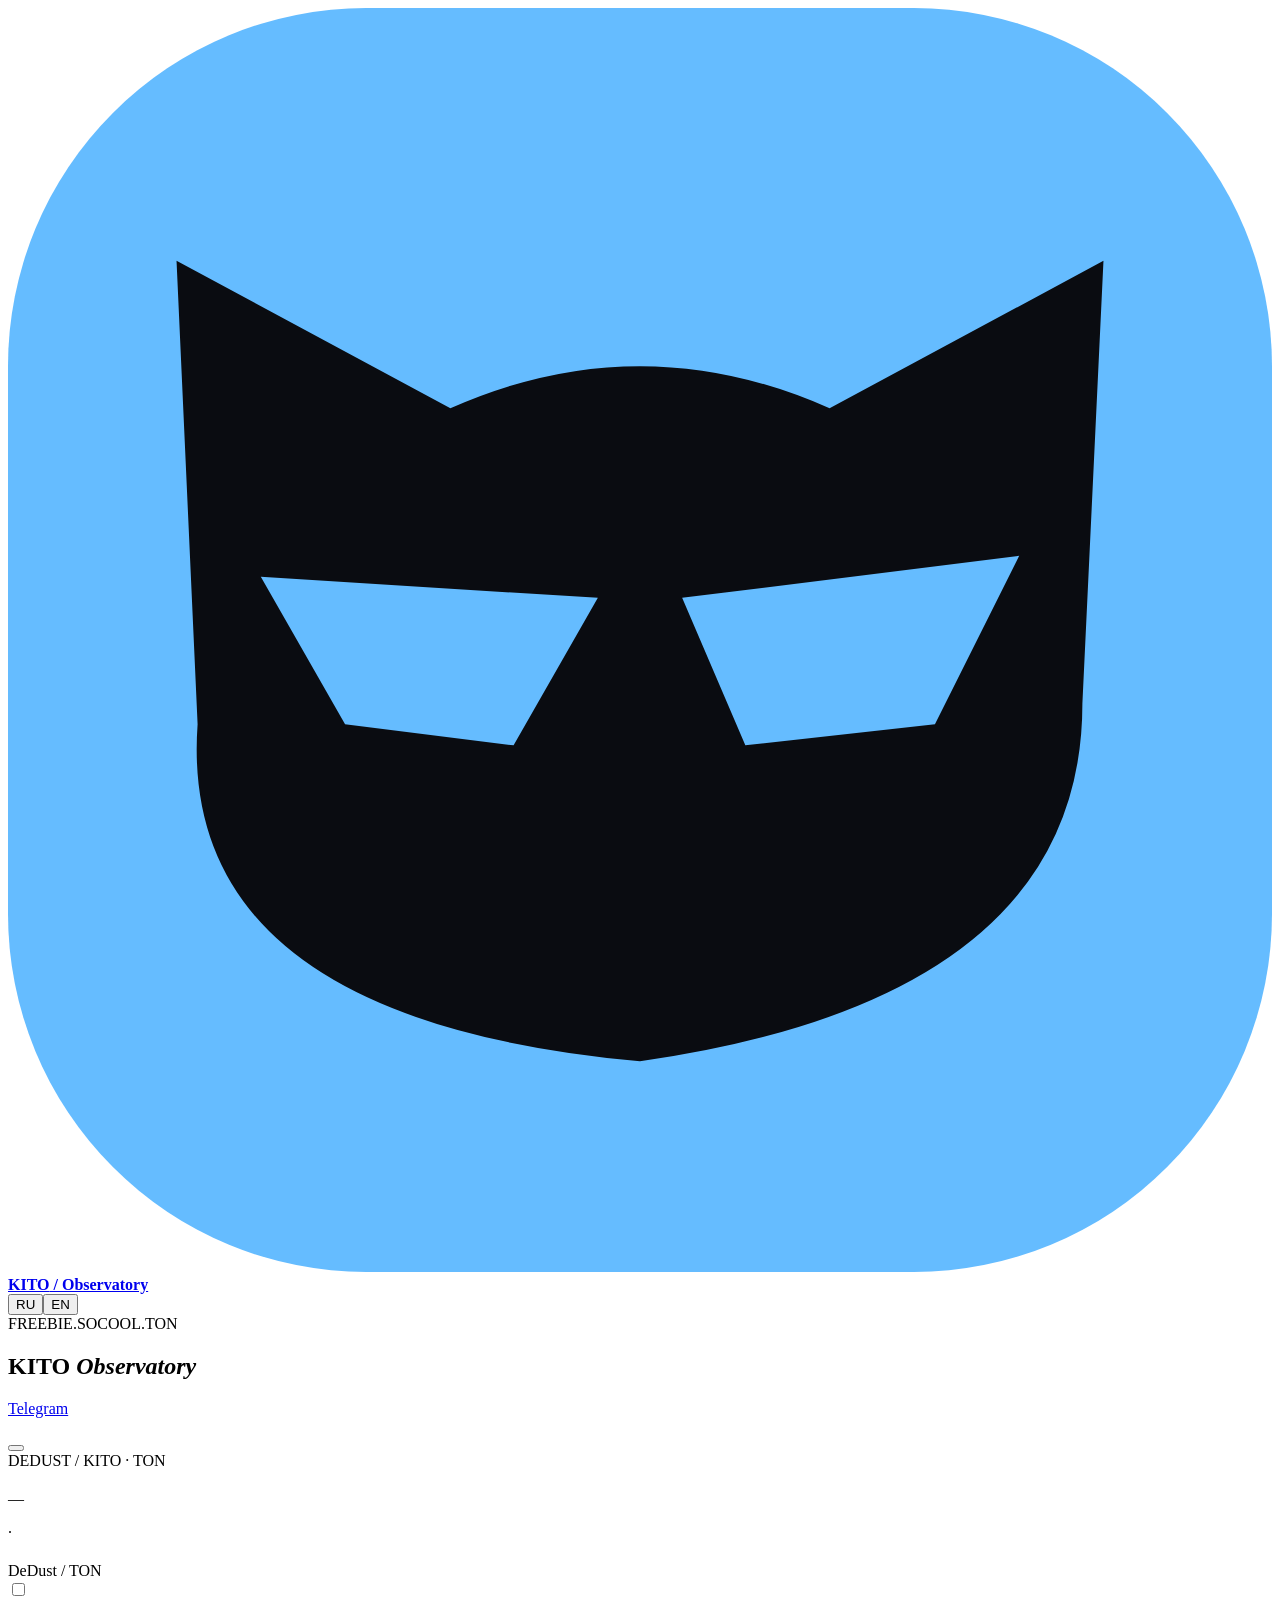
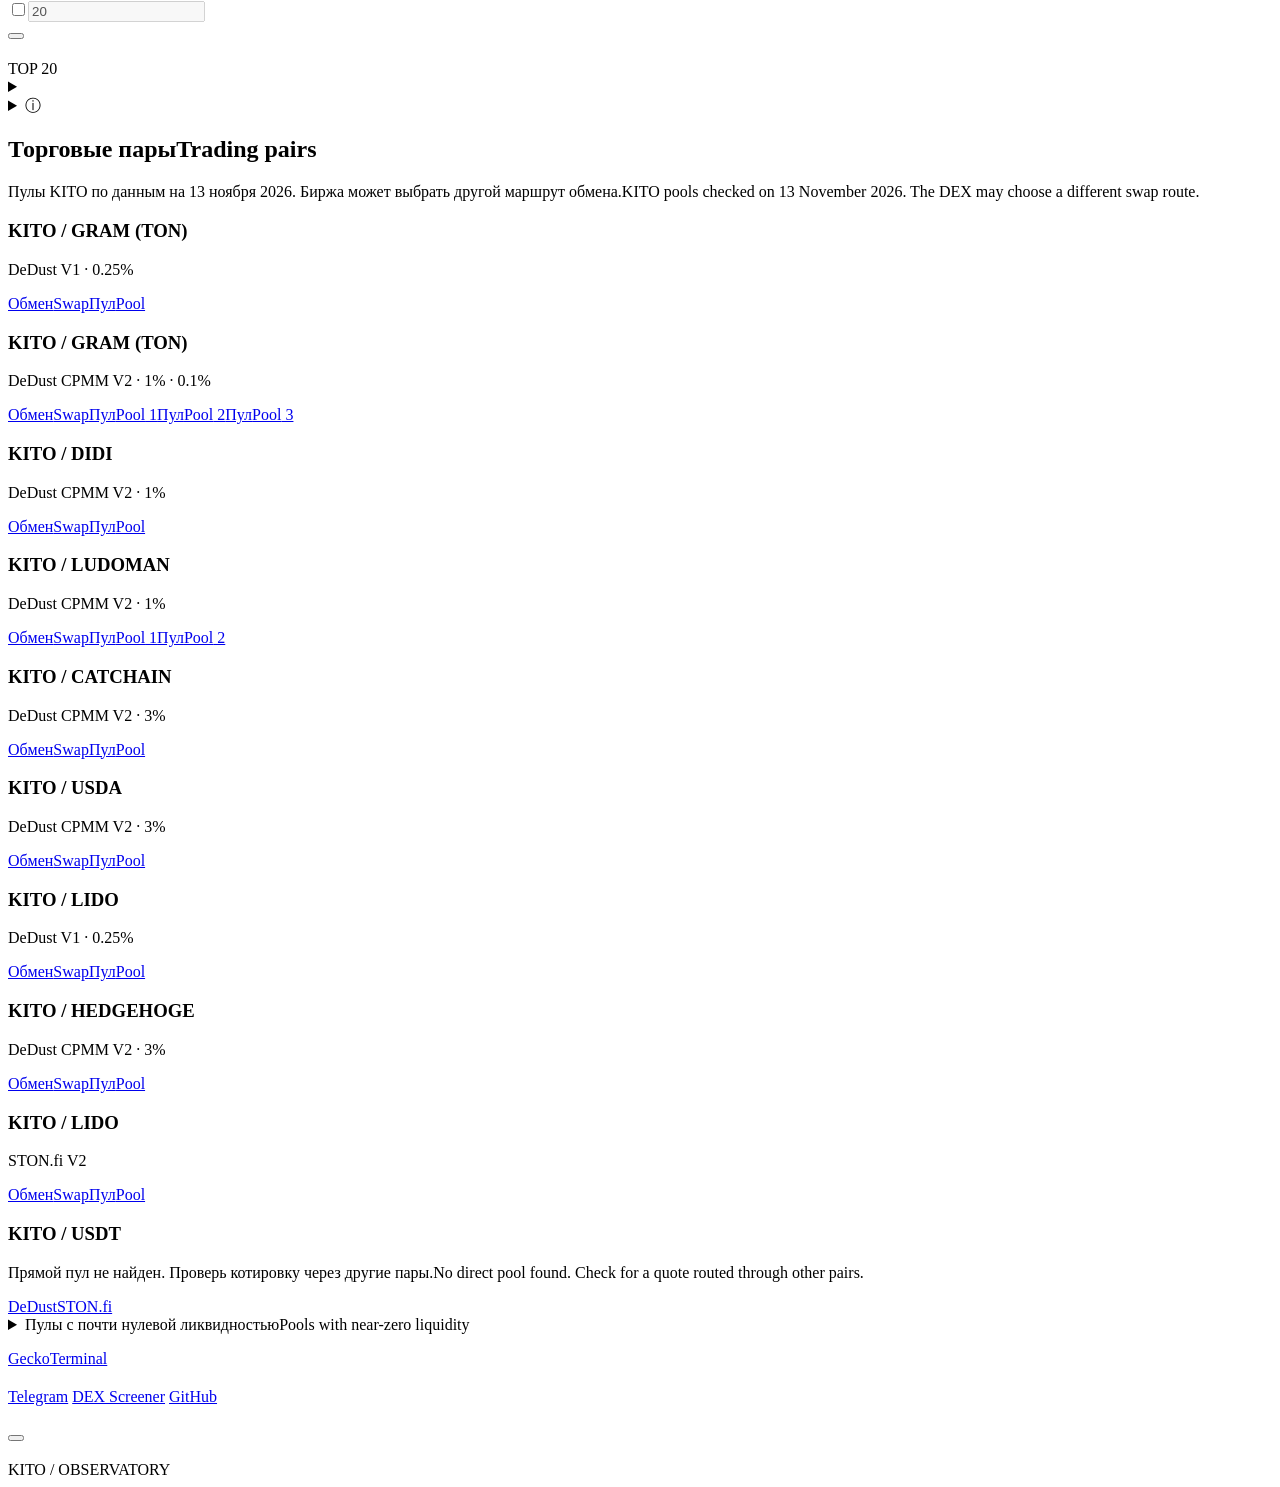
==== commit 0292224b: "Add wallet search, trade volume, rank movement and token badges" ====
--- a/web/page.html
+++ b/web/page.html
@@ -14,10 +14,10 @@
 <section class="syncBar" aria-label="Data updates"><div><p id="syncStatus" role="status" aria-live="polite"></p><small id="syncDetail"></small></div><button id="refreshData" type="button"></button></section>
 <section class="panel graph" id="market"><div class="graphTop"><div><div class="eyebrow"><i></i> DEDUST <span>/</span> KITO · TON</div><h2 data-t="price"></h2><div class="capHeadline"><div id="lastPrice" class="price">—</div><span id="capChange" class="capChange"></span></div><p id="capPeriod" class="note"></p></div><div id="periods" class="tabs"></div></div>
 <div class="chartCaption"><span class="lineKey"></span><span data-t="chartKey"></span><span class="sep">·</span><span data-t="burnKey"></span></div>
-<div id="plot"></div><div class="capRange"><span id="capLow"></span><span id="capHigh"></span></div><div id="readout" aria-live="polite"></div><div id="chartInfo" class="note"></div><p class="capMethod" data-t="capMethod"></p></section>
+<div id="plot"></div><section class="volumeBlock" aria-labelledby="volumeTitle"><div class="volumeHeading"><strong id="volumeTitle" data-t="volumeTitle"></strong><div class="volumeKeys"><span id="volumeBuys"></span><span id="volumeSells"></span></div></div><div id="tradeVolume"></div><small id="volumeEmpty" class="note" data-t="volumeEmpty"></small></section><div class="capRange"><span id="capLow"></span><span id="capHigh"></span></div><div id="readout" aria-live="polite"></div><div id="chartInfo" class="note"></div><p class="capMethod" data-t="capMethod"></p></section>
 <section class="summary"><div class="sectionHeading"><h2 data-t="summary"></h2></div><div id="stats"></div></section>
-<div class="columns"><section id="activity" class="panel"><div class="sectionHeading"><h2 data-t="activity"></h2><span class="tag">DeDust / TON</span></div><div id="filters" class="tabs"></div><label class="onlyBadges"><input type="checkbox" id="feedDomains"><span data-t="withBadges"></span></label><div id="feed"></div><button class="more" id="more"></button></section>
-<section id="wallets" class="panel"><div class="sectionHeading"><h2 data-t="wallets"></h2><span class="tag">TOP 20</span></div><div class="tabs" id="views"></div><div id="sellerPeriods" class="smallTabs"></div><div id="rank"></div></section></div>
+<div class="columns"><section id="activity" class="panel"><div class="sectionHeading"><h2 data-t="activity"></h2><span class="tag">DeDust / TON</span></div><div id="filters" class="tabs"></div><label class="onlyBadges"><input type="checkbox" id="feedDomains"><span data-t="withBadges"></span></label><div class="tradeSize"><label><input type="checkbox" id="largeTrades"><span data-t="largeTrades"></span></label><label><span data-t="minimumSize"></span><input type="number" min="0" step="any" value="20" inputmode="decimal" id="minTradeSize" disabled></label></div><div id="feed"></div><button class="more" id="more"></button></section>
+<section id="wallets" class="panel"><div class="sectionHeading"><h2 data-t="wallets"></h2><span class="tag">TOP 20</span></div><div class="tabs" id="views"></div><div id="sellerPeriods" class="smallTabs"></div><details class="walletSearch"><summary data-t="walletSearch"></summary><form class="walletSearchForm" id="walletSearchForm"><input id="walletQuery" aria-label="TON" type="search" maxlength="253" spellcheck="false" autocapitalize="off" autocomplete="off" required><button id="walletFind" type="submit"></button></form><div class="walletResult" id="walletResult" role="status" hidden></div></details><details class="badgeLegend"><summary><span aria-hidden="true">ⓘ </span><span data-t="badgeLegend"></span></summary><dl><dt>JVault</dt><dd data-t="badgeStaking"></dd><dt>author NFT</dt><dd data-t="badgeAuthor"></dd><dt>VNUK</dt><dd data-t="badgeVnuk"></dd><dt>Joystick</dt><dd data-t="badgeJoystick"></dd><dt>Phoenix</dt><dd data-t="badgePhoenix"></dd><dt>ARNI</dt><dd data-t="badgeArni"></dd><dt>NAPIWAS</dt><dd data-t="badgeNapiwas"></dd><dt>🔵 NFT</dt><dd data-t="badgeBlue"></dd><dt>OG</dt><dd data-t="badgeOg"></dd><dt>🔥</dt><dd data-t="badgeBurn"></dd><dt>0000.ton</dt><dd data-t="badgeDigits"></dd><dt>.socool.ton</dt><dd data-t="badgeSub"></dd></dl></details><div id="rank"></div></section></div>
 <section id="pools" class="panel resources" aria-labelledby="pools-title">
 <h2 id="pools-title"><span lang="ru">Торговые пары</span><span lang="en">Trading pairs</span></h2>
 <p class="poolIntro"><span lang="ru">Пулы KITO по данным на 13 ноября 2026. Биржа может выбрать другой маршрут обмена.</span><span lang="en">KITO pools checked on 13 November 2026. The DEX may choose a different swap route.</span></p>
@@ -40,5 +40,5 @@
 <div class="resourceList"><a href="https://t.me/kitosocoolbot?startapp=ref_1147836539" data-t="domainLink"></a></div></article>
 </div></section>
 <footer><span>KITO / OBSERVATORY</span><a href="#top" data-t="up"></a></footer></main>
-<template id="badge-icon-blueNft"><img src="__BADGE_BLUE__" alt="" width="18" height="18"></template><template id="badge-icon-staking"><img src="__BADGE_STAKING__" alt="" width="18" height="18"></template><template id="badge-icon-vnuk"><img src="__BADGE_VNUK__" alt="" width="18" height="18"></template><template id="badge-icon-joystick"><img src="__BADGE_JOYSTICK__" alt="" width="18" height="18"></template><template id="badge-icon-phoenix"><img src="__BADGE_PHOENIX__" alt="" width="18" height="18"></template>
+<template id="badge-icon-arni"><img src="__BADGE_ARNI__" alt="" width="18" height="18"></template><template id="badge-icon-blueNft"><img src="__BADGE_BLUE__" alt="" width="18" height="18"></template><template id="badge-icon-staking"><img src="__BADGE_STAKING__" alt="" width="18" height="18"></template><template id="badge-icon-vnuk"><img src="__BADGE_VNUK__" alt="" width="18" height="18"></template><template id="badge-icon-joystick"><img src="__BADGE_JOYSTICK__" alt="" width="18" height="18"></template><template id="badge-icon-phoenix"><img src="__BADGE_PHOENIX__" alt="" width="18" height="18"></template>
 <script id="snapshot" type="application/json">__SNAPSHOT__</script><script>/*LOADER*/</script><script>/*MARKET_CAP*/</script><script>/*APP*/</script></body></html>
